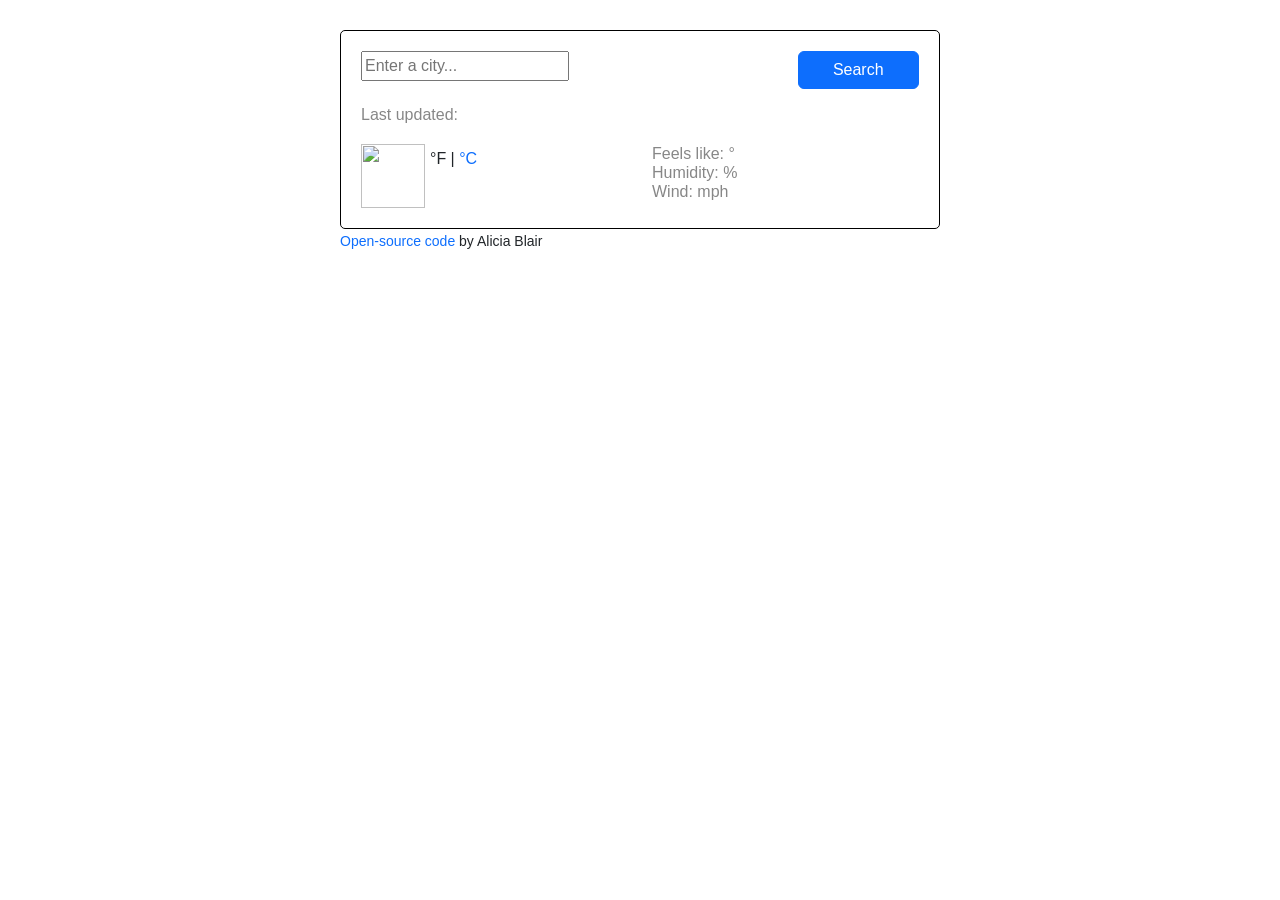
==== index.html @ 009df381 "created api time" ====
<!DOCTYPE html>
<html lang="en">
<head>
    <meta charset="UTF-8">
    <meta http-equiv="X-UA-Compatible" content="IE=edge">
    <meta name="viewport" content="width=>, initial-scale=1.0">
    <title>Weather App</title>
    <link href="https://cdn.jsdelivr.net/npm/bootstrap@5.2.0-beta1/dist/css/bootstrap.min.css" rel="stylesheet" integrity="sha384-0evHe/X+R7YkIZDRvuzKMRqM+OrBnVFBL6DOitfPri4tjfHxaWutUpFmBp4vmVor" crossorigin="anonymous">
    <script src="https://cdn.jsdelivr.net/npm/bootstrap@5.2.0-beta1/dist/js/bootstrap.bundle.min.js" integrity="sha384-pprn3073KE6tl6bjs2QrFaJGz5/SUsLqktiwsUTF55Jfv3qYSDhgCecCxMW52nD2" crossorigin="anonymous"></script>
    <script src="https://cdn.jsdelivr.net/npm/axios@1.1.2/dist/axios.min.js"></script>
    <link rel="stylesheet" href="src/style.css"/>
</head>
<body>
    <!-- Input Search/Submit -->
    <div class="container">
    <div class="weather-app-wrapper">
    <div class="weather-app">
<form id="search-form" class="mb-3">
    <div class="row">
    <div class="col-9">
     <input type="search" placeholder="Enter a city..." class="search-control" id="cityInput" autocomplete="off"></div>
    <div class="col-3">
    <input type="submit" class="btn btn-primary w-100" value="Search"></div>
</form>
    </div>
    <!-- Main Weather Overview -->
<div class="overview">
    <h1 id="city"></h1>
<ul>
    <li>
        Last updated: <span id="date"></span></li>
    <li id="description"></li>
</ul>
</div>
<div class="row">
    <div class="col-6">
        <div class="d-flex weather-temperature">
            <img src="http://shecodes-assets.s3.amazonaws.com/api/weather/icons/clear-sky-day.png" alt="" id="icon" />
            <div><strong id="temperature"></strong><span class="units"> °F | <a href="#"> °C</a></span></div>
        </div>
    </div>
    <!-- Main Weather Description -->
<div class="col-6">
    <ul>
        <li>Feels like: <span id="feels-like"></span>°</li>
        <li>
            Humidity: <span id="humidity"></span>%
        </li>
        <li>
            Wind: <span id="wind"></span> mph
        </li>
    </ul>
</div>
</div>
<div class="weather-forcast" id="forcast"></div>
</div>
<small>
    <a href="https://github.com/girlsgotomarz/vanilla-weather-app">Open-source code</a>
by Alicia Blair
</small>
</div>
</div>
    <script src="src/app.js"></script>
</body>
</html>
---- src/style.css ----
body {
    font-family: arial, sans-serif;
  }
  
  h1 {
    color: black;
    font-size: 24px;
    font-weight: 100;
    line-height: 28px;
    margin-bottom: 0;
  }
  
ul {
    padding: 0;
    margin: 0;
}

  li {
    list-style: none;
    color: rgb(135, 135, 135);
    font-size: 16px;
    font-weight: 100;
    line-height: 19px;
    margin: 0;
    padding: 0;
  }
  
  li:first-letter {
    text-transform: capitalize;
  }

  a {
    text-decoration: none;
  }
  
  .weather-app-wrapper {
    max-width: 600px;
    margin: 30px auto;
  }
  
  .weather-app {
    max-width: 600px;
    margin: 30px auto;
    margin-bottom: 0;
    padding: 20px;
    border: 1px solid black;
    border-radius: 5px;
  }

  
  .overview {
    margin-bottom: 20px;
  }
  
  .weather-temperature img {
    margin-right: 5px;
    height: 64px;
    width: 64px;
  }
  
  .weather-temperature strong {
    color: rgb(33, 33, 33);
    font-size: 64px;
    font-weight: 400;
    line-height: 1;
  }
  
  .weather-temperature .units {
    position: relative;
    font-size: 16px;
    top: -34px;
  }
  
  .weather-temperature .active {
    color: rgb(33, 33, 33);
    cursor: default;
    text-decoration: none;
  }
  
  .weather-forecast {
    margin-top: 20px;
    text-align: center;
    color: black;
  }
  
  .weather-forecast-date {
    font-size: 16px;
    opacity: 0.6;
  }
  
  .weather-forecast-temperatures {
    font-size: 13px;
  }
  
  .weather-forecast-temperature-min {
    opacity: 0.5;
  }
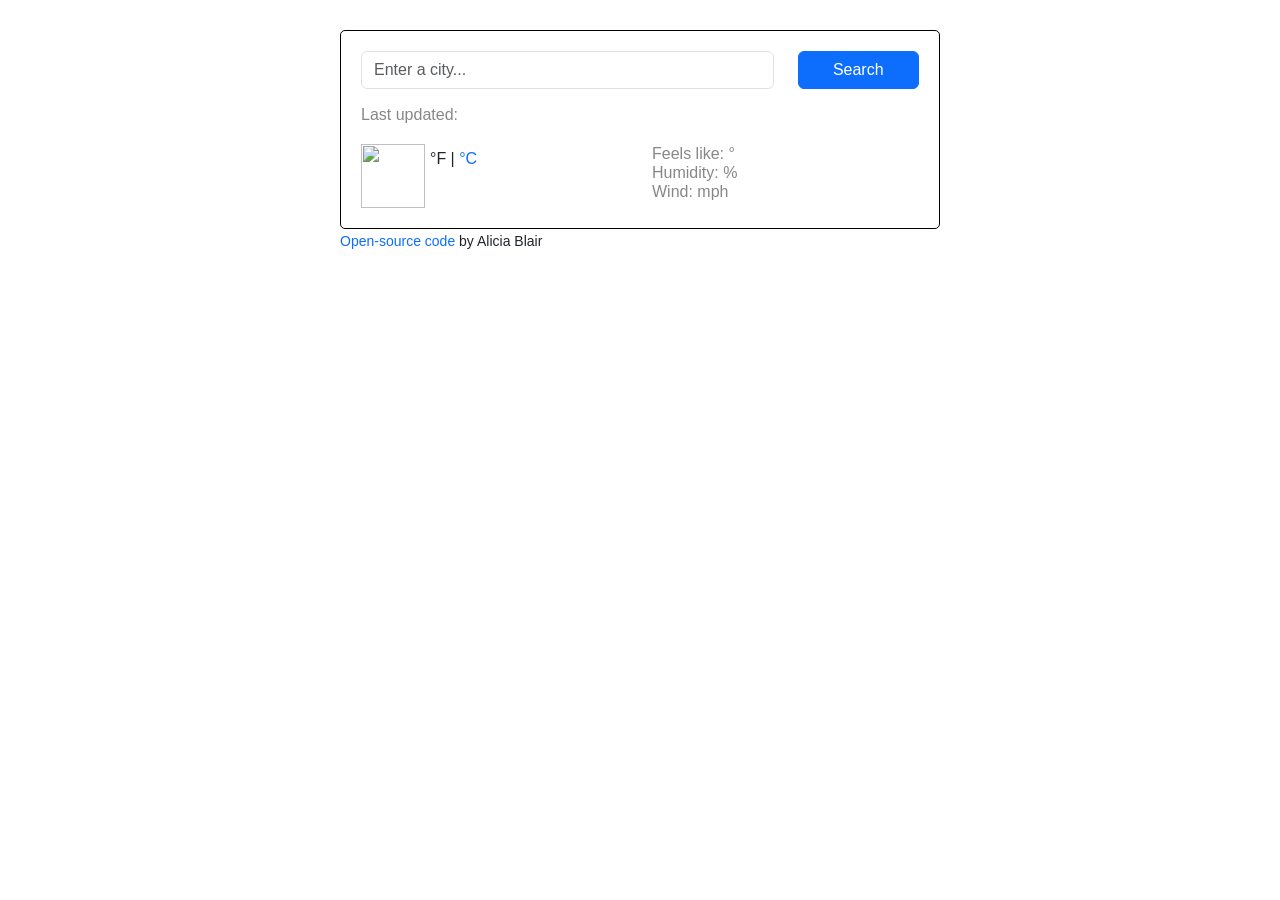
==== commit f42919ca: "created function search for city // updated ui" ====
--- a/index.html
+++ b/index.html
@@ -18,11 +18,11 @@
 <form id="search-form" class="mb-3">
     <div class="row">
     <div class="col-9">
-     <input type="search" placeholder="Enter a city..." class="search-control" id="cityInput" autocomplete="off"></div>
+     <input type="search" placeholder="Enter a city..." class="form-control" id="city-input" autocomplete="off"></div>
     <div class="col-3">
     <input type="submit" class="btn btn-primary w-100" value="Search"></div>
+</div>
 </form>
-    </div>
     <!-- Main Weather Overview -->
 <div class="overview">
     <h1 id="city"></h1>
@@ -35,7 +35,7 @@
 <div class="row">
     <div class="col-6">
         <div class="d-flex weather-temperature">
-            <img src="http://shecodes-assets.s3.amazonaws.com/api/weather/icons/clear-sky-day.png" alt="" id="icon" />
+            <img src="" alt="" id="icon" />
             <div><strong id="temperature"></strong><span class="units"> °F | <a href="#"> °C</a></span></div>
         </div>
     </div>
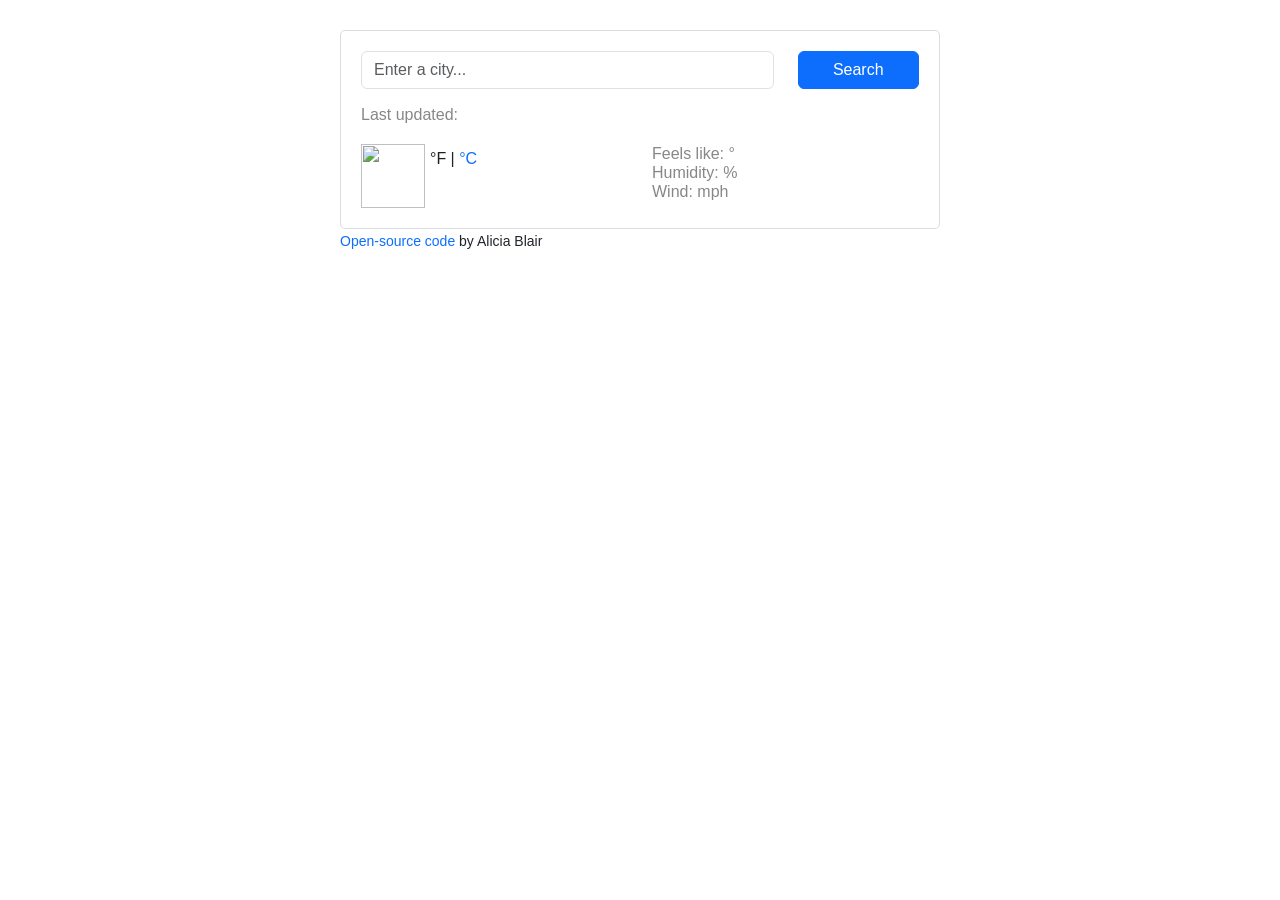
==== commit 2ad4c669: "updated unit conversion for C and F" ====
--- a/index.html
+++ b/index.html
@@ -36,7 +36,10 @@
     <div class="col-6">
         <div class="d-flex weather-temperature">
             <img src="" alt="" id="icon" />
-            <div><strong id="temperature"></strong><span class="units"> °F | <a href="#"> °C</a></span></div>
+            <div><strong id="temperature"></strong><span class="units"> 
+                <a href="#" id="fahrenheit-link" class="active">°F</a>
+                 | 
+                 <a href="#" id="celsius-link"> °C</a></span></div>
         </div>
     </div>
     <!-- Main Weather Description -->
--- a/src/style.css
+++ b/src/style.css
@@ -1,98 +1,75 @@
 body {
-    font-family: arial, sans-serif;
-  }
-  
-  h1 {
-    color: black;
-    font-size: 24px;
-    font-weight: 100;
-    line-height: 28px;
-    margin-bottom: 0;
-  }
-  
-ul {
-    padding: 0;
-    margin: 0;
+  font-family: arial, sans-serif;
 }
 
-  li {
-    list-style: none;
-    color: rgb(135, 135, 135);
-    font-size: 16px;
-    font-weight: 100;
-    line-height: 19px;
-    margin: 0;
-    padding: 0;
-  }
-  
-  li:first-letter {
-    text-transform: capitalize;
-  }
+h1 {
+  color: #878787;
+  font-size: 24px;
+  font-weight: 100;
+  line-height: 28px;
+  margin-bottom: 0;
+}
 
-  a {
-    text-decoration: none;
-  }
-  
-  .weather-app-wrapper {
-    max-width: 600px;
-    margin: 30px auto;
-  }
-  
-  .weather-app {
-    max-width: 600px;
-    margin: 30px auto;
-    margin-bottom: 0;
-    padding: 20px;
-    border: 1px solid black;
-    border-radius: 5px;
-  }
+ul {
+  margin: 0;
+  padding: 0;
+}
 
-  
-  .overview {
-    margin-bottom: 20px;
-  }
-  
-  .weather-temperature img {
-    margin-right: 5px;
-    height: 64px;
-    width: 64px;
-  }
-  
-  .weather-temperature strong {
-    color: rgb(33, 33, 33);
-    font-size: 64px;
-    font-weight: 400;
-    line-height: 1;
-  }
-  
-  .weather-temperature .units {
-    position: relative;
-    font-size: 16px;
-    top: -34px;
-  }
-  
-  .weather-temperature .active {
-    color: rgb(33, 33, 33);
-    cursor: default;
-    text-decoration: none;
-  }
-  
-  .weather-forecast {
-    margin-top: 20px;
-    text-align: center;
-    color: black;
-  }
-  
-  .weather-forecast-date {
-    font-size: 16px;
-    opacity: 0.6;
-  }
-  
-  .weather-forecast-temperatures {
-    font-size: 13px;
-  }
-  
-  .weather-forecast-temperature-min {
-    opacity: 0.5;
-  }
+li {
+  list-style: none;
+  margin: 0;
+  padding: 0;
 
+  color: rgb(135, 135, 135);
+  font-size: 16px;
+  font-weight: 100;
+  line-height: 19px;
+}
+
+li:first-letter {
+  text-transform: capitalize;
+}
+
+.weather-app-wrapper {
+  max-width: 600px;
+  margin: 30px auto;
+}
+
+.weather-app {
+  padding: 20px;
+  border: 1px solid #dadde1;
+  border-radius: 5px;
+}
+
+.overview {
+  margin-bottom: 20px;
+}
+
+.weather-temperature img {
+  margin-right: 5px;
+  height: 64px;
+  width: 64px;
+}
+
+.weather-temperature strong {
+  color: rgb(33, 33, 33);
+  font-size: 64px;
+  line-height: 1;
+  font-weight: 400;
+}
+
+.weather-temperature .units {
+  position: relative;
+  font-size: 16px;
+  top: -34px;
+}
+
+a {
+  text-decoration: none;
+}
+
+.weather-temperature .active {
+  color: rgb(33, 33, 33);
+  cursor: default;
+}
+
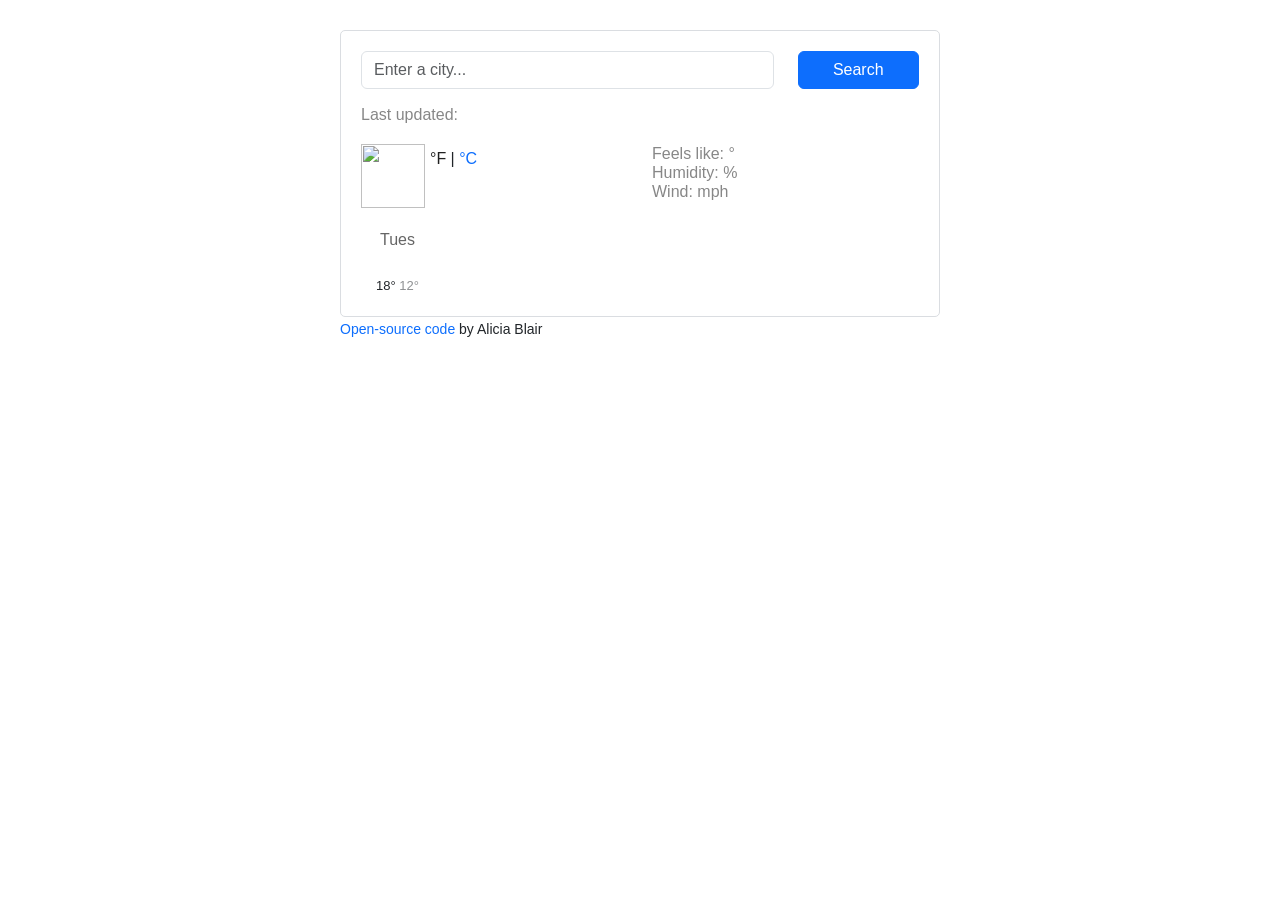
==== commit 677eb5e7: "adding html css forcast structure" ====
--- a/index.html
+++ b/index.html
@@ -55,7 +55,19 @@
     </ul>
 </div>
 </div>
-<div class="weather-forcast" id="forcast"></div>
+<div class="weather-forcast" id="forcast">
+<div class="row">
+    <div class="col-2">
+        <div class="weather-forcast-date">
+Tues
+        </div>
+         <img src="http://shecodes-assets.s3.amazonaws.com/api/weather/icons/clear-sky-day.png" alt="" width="36"/>
+    <div class="weather-forcast-temperature"><span class="weather-foircast-temperature-max">18°</span>
+        <span class="weather-forcast-temperature-min">12°</span> 
+    </div>
+    </div>
+</div>
+</div>
 </div>
 <small>
     <a href="https://github.com/girlsgotomarz/vanilla-weather-app">Open-source code</a>
--- a/src/style.css
+++ b/src/style.css
@@ -73,3 +73,24 @@
   cursor: default;
 }
 
+.weather-forcast {
+  margin-top: 20px;
+  text-align: center;
+  
+}
+
+.weather-forcast-date {
+  font-size: 16px;
+  color: #000;
+  opacity: 0.6;
+
+}
+
+.weather-forcast-temperature-min {
+opacity: 0.5;
+
+}
+
+.weather-forcast-temperature {
+  font-size: 13px;
+}
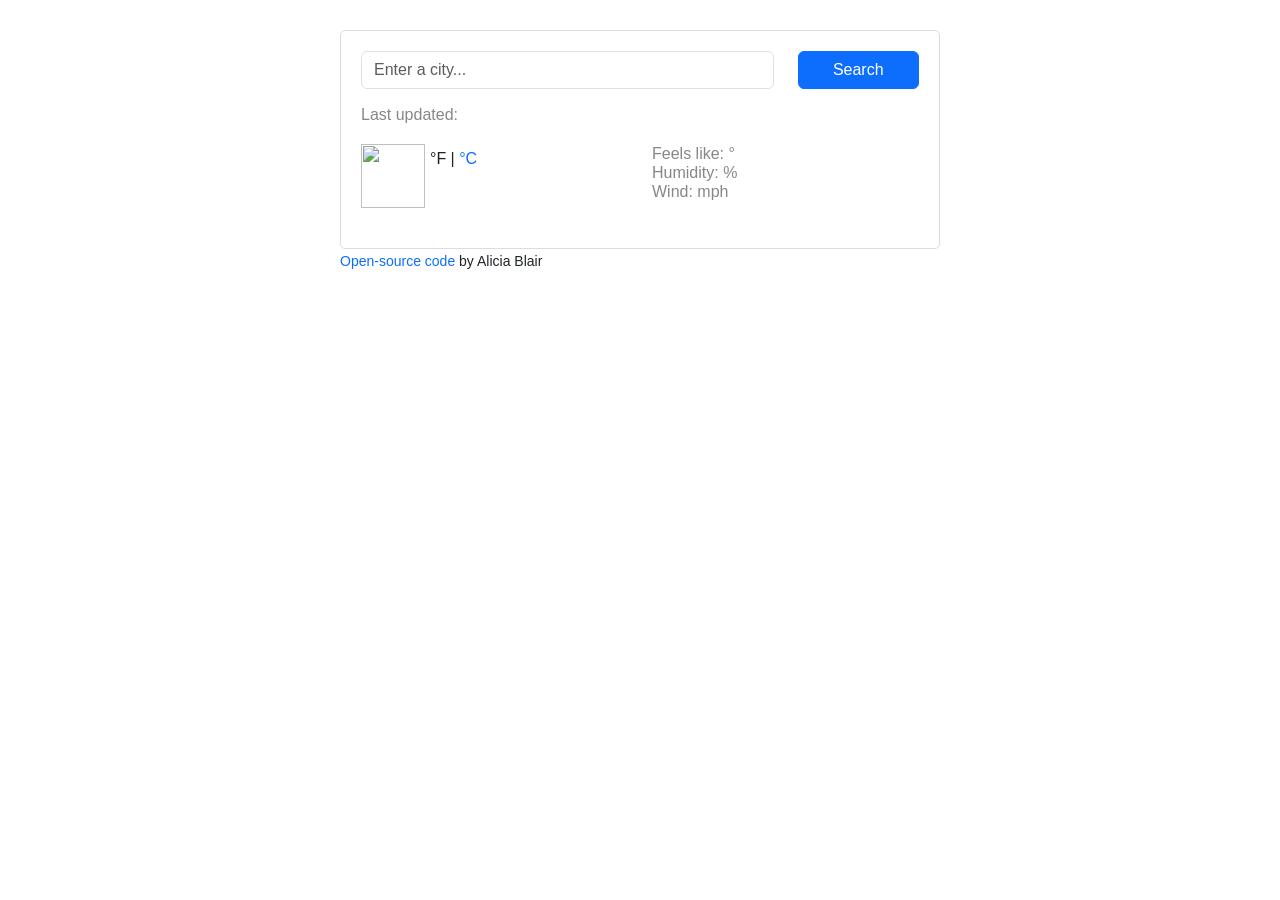
==== commit ecef2b49: "removed HTML and replaced with JS forecast loop" ====
--- a/index.html
+++ b/index.html
@@ -55,18 +55,7 @@
     </ul>
 </div>
 </div>
-<div class="weather-forcast" id="forcast">
-<div class="row">
-    <div class="col-2">
-        <div class="weather-forcast-date">
-Tues
-        </div>
-         <img src="http://shecodes-assets.s3.amazonaws.com/api/weather/icons/clear-sky-day.png" alt="" width="36"/>
-    <div class="weather-forcast-temperature"><span class="weather-foircast-temperature-max">18°</span>
-        <span class="weather-forcast-temperature-min">12°</span> 
-    </div>
-    </div>
-</div>
+<div class="weather-forecast" id="forecast">
 </div>
 </div>
 <small>
--- a/src/style.css
+++ b/src/style.css
@@ -73,24 +73,24 @@
   cursor: default;
 }
 
-.weather-forcast {
+.weather-forecast {
   margin-top: 20px;
   text-align: center;
   
 }
 
-.weather-forcast-date {
+.weather-forecast-date {
   font-size: 16px;
   color: #000;
   opacity: 0.6;
 
 }
 
-.weather-forcast-temperature-min {
+.weather-forecast-temperature-min {
 opacity: 0.5;
 
 }
 
-.weather-forcast-temperature {
+.weather-forecast-temperature {
   font-size: 13px;
 }
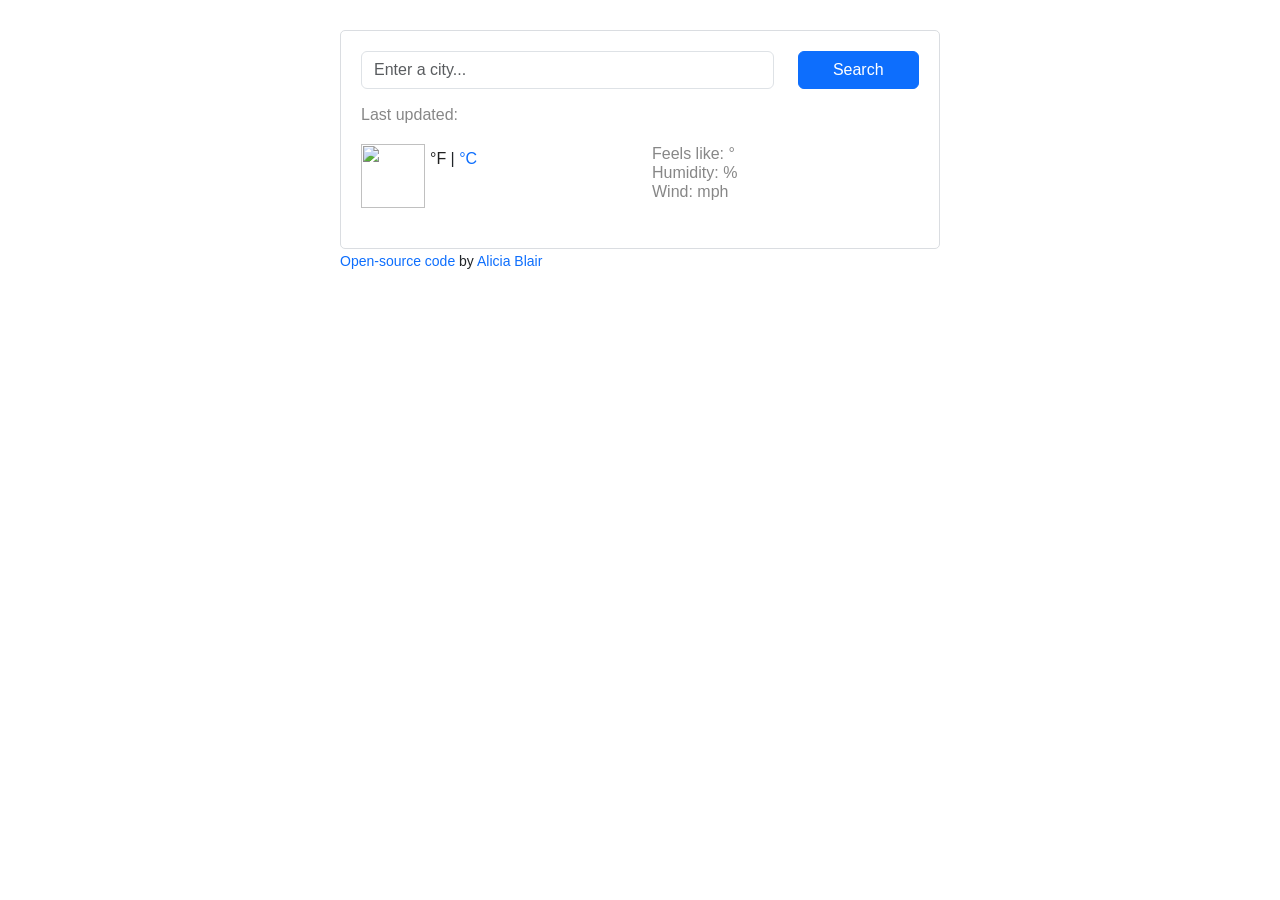
==== commit 1540ca9a: "added link for name" ====
--- a/index.html
+++ b/index.html
@@ -60,7 +60,7 @@
 </div>
 <small>
     <a href="https://github.com/girlsgotomarz/vanilla-weather-app">Open-source code</a>
-by Alicia Blair
+by <a href="https://www.linkedin.com/in/alicia-blair-3a9a72225/">Alicia Blair</a>
 </small>
 </div>
 </div>
